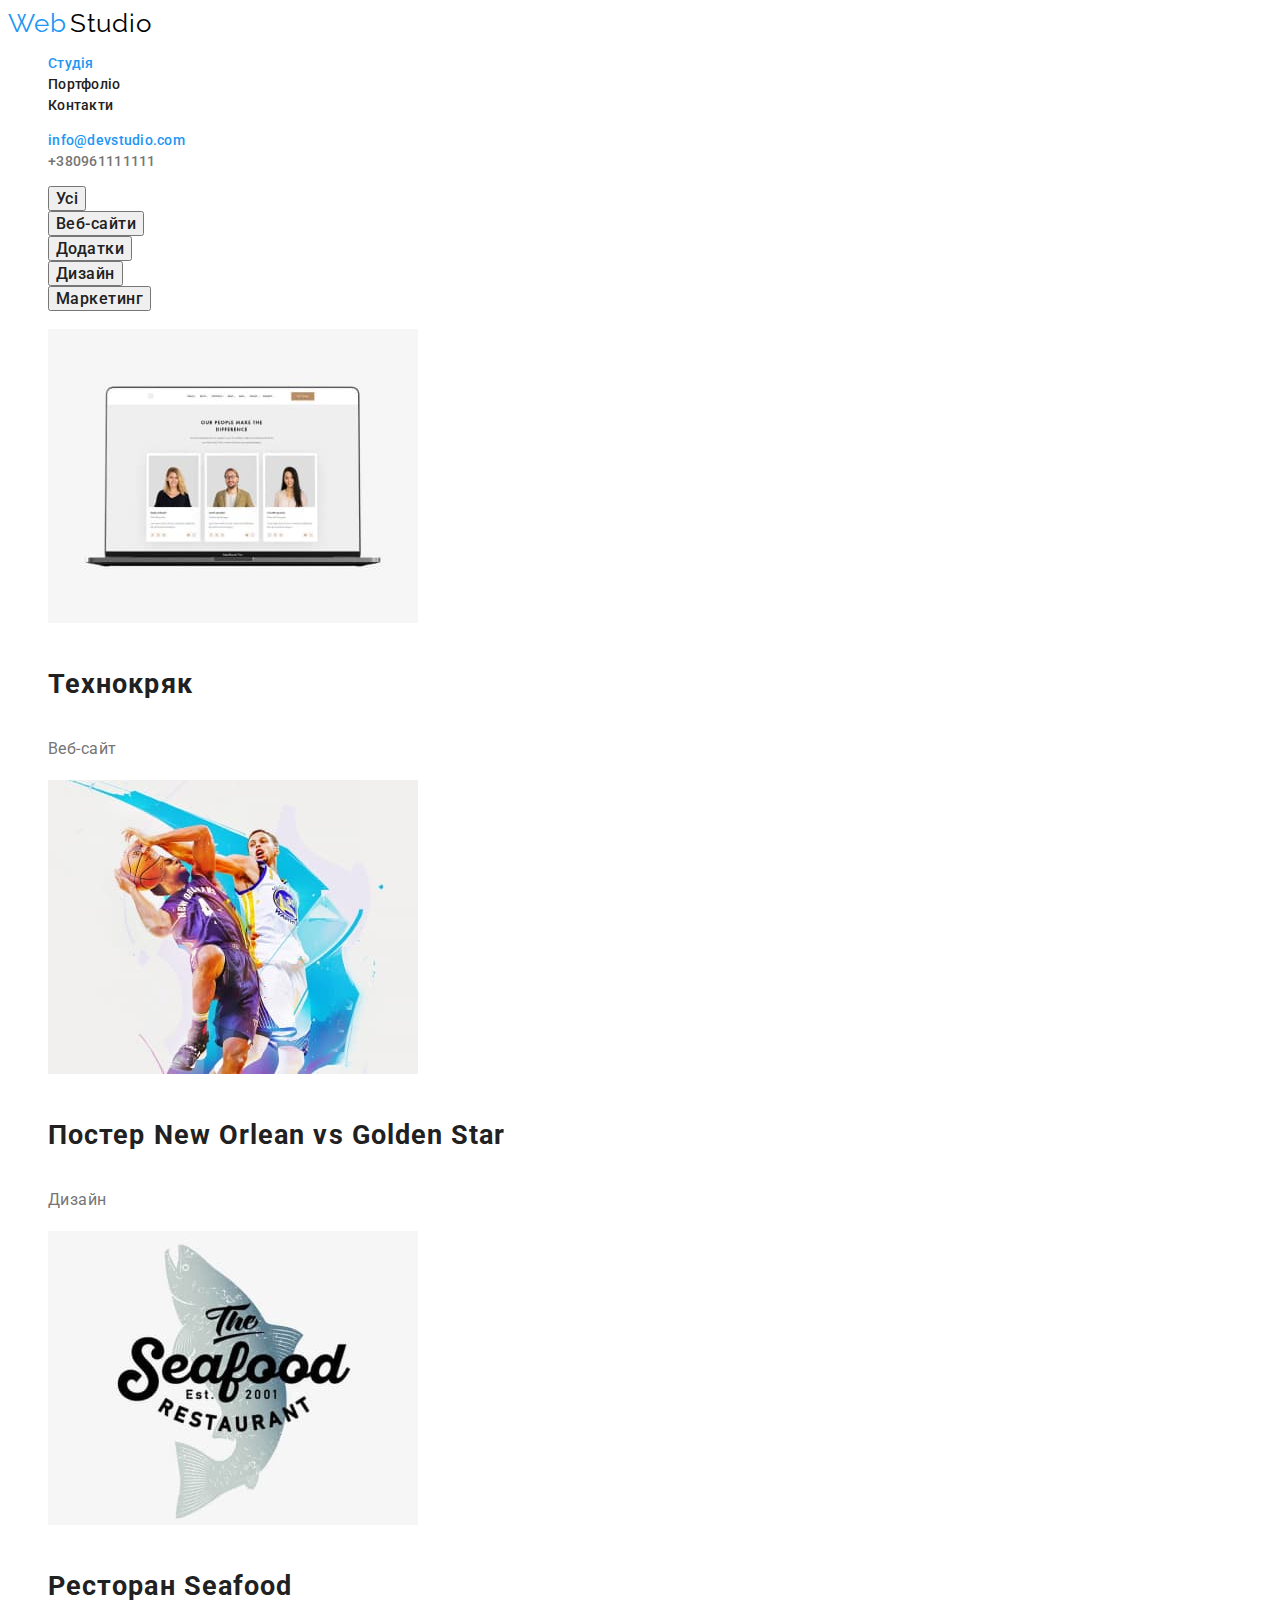
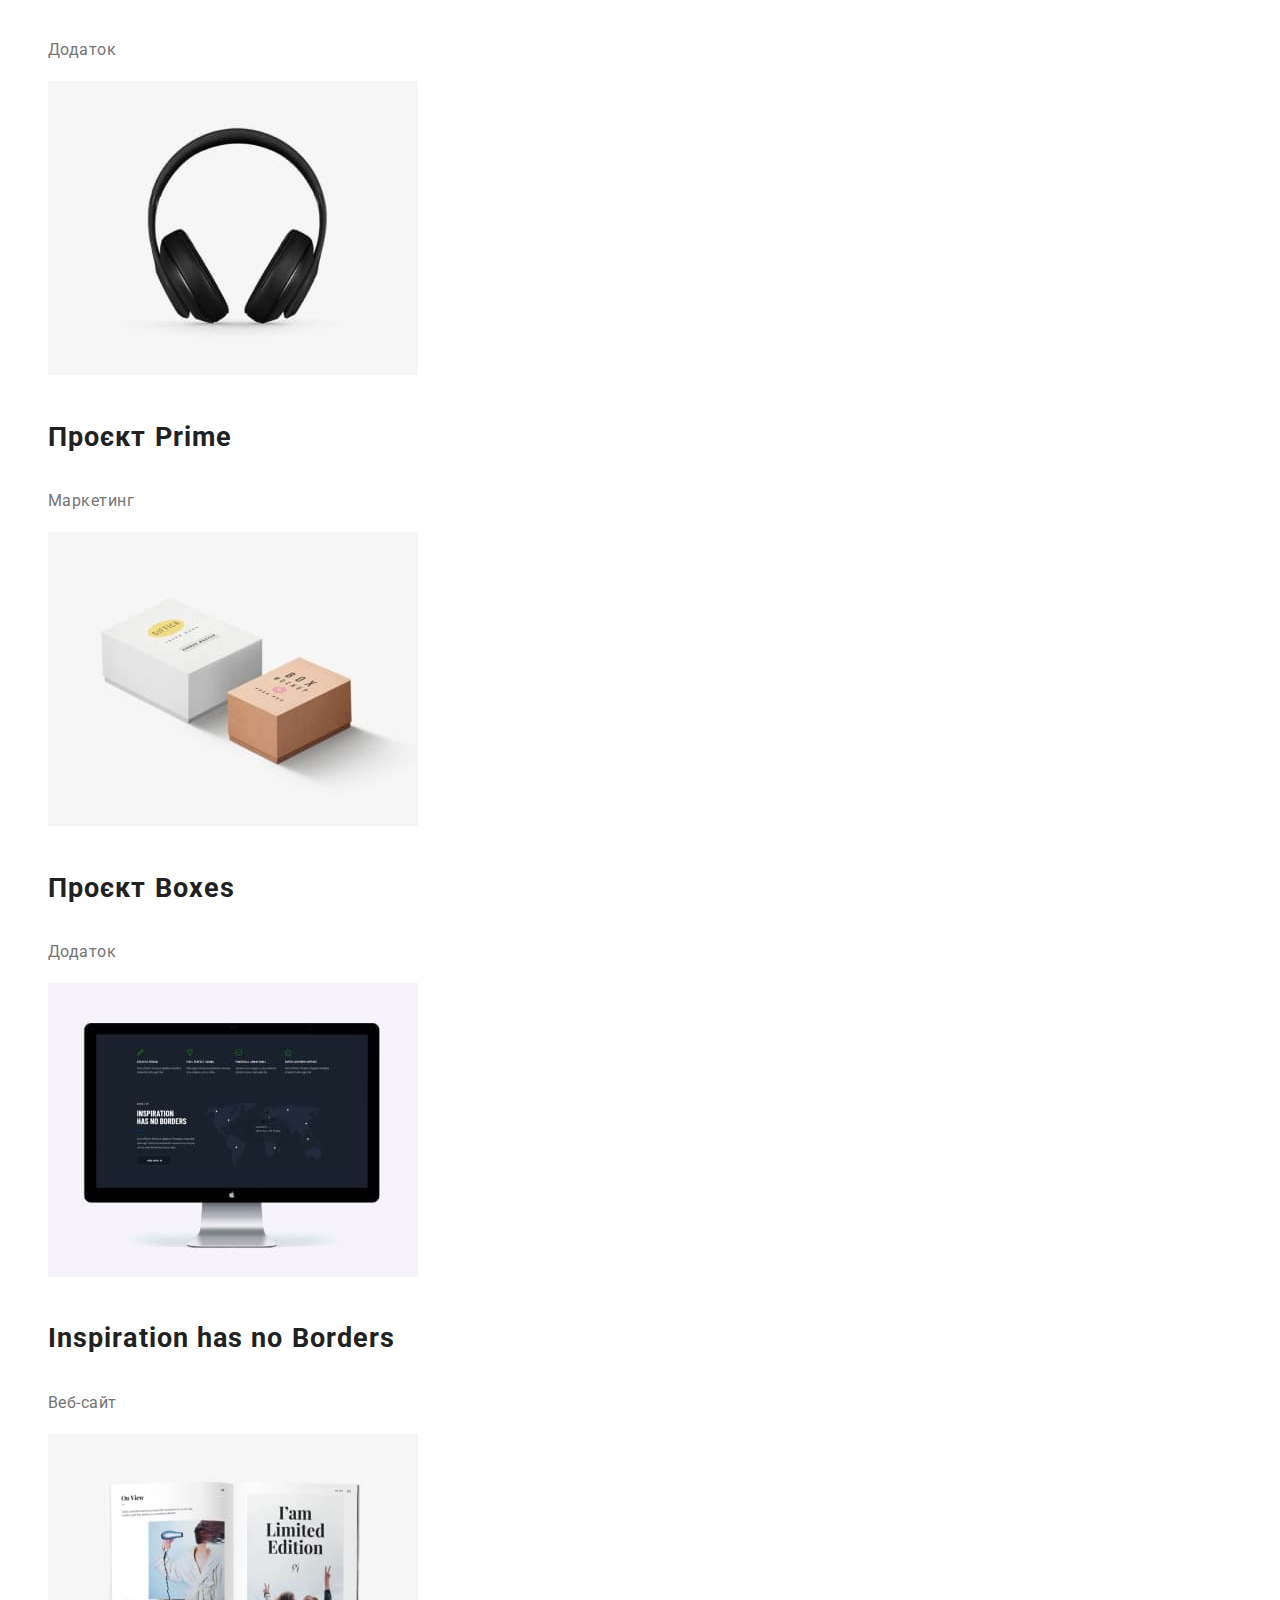
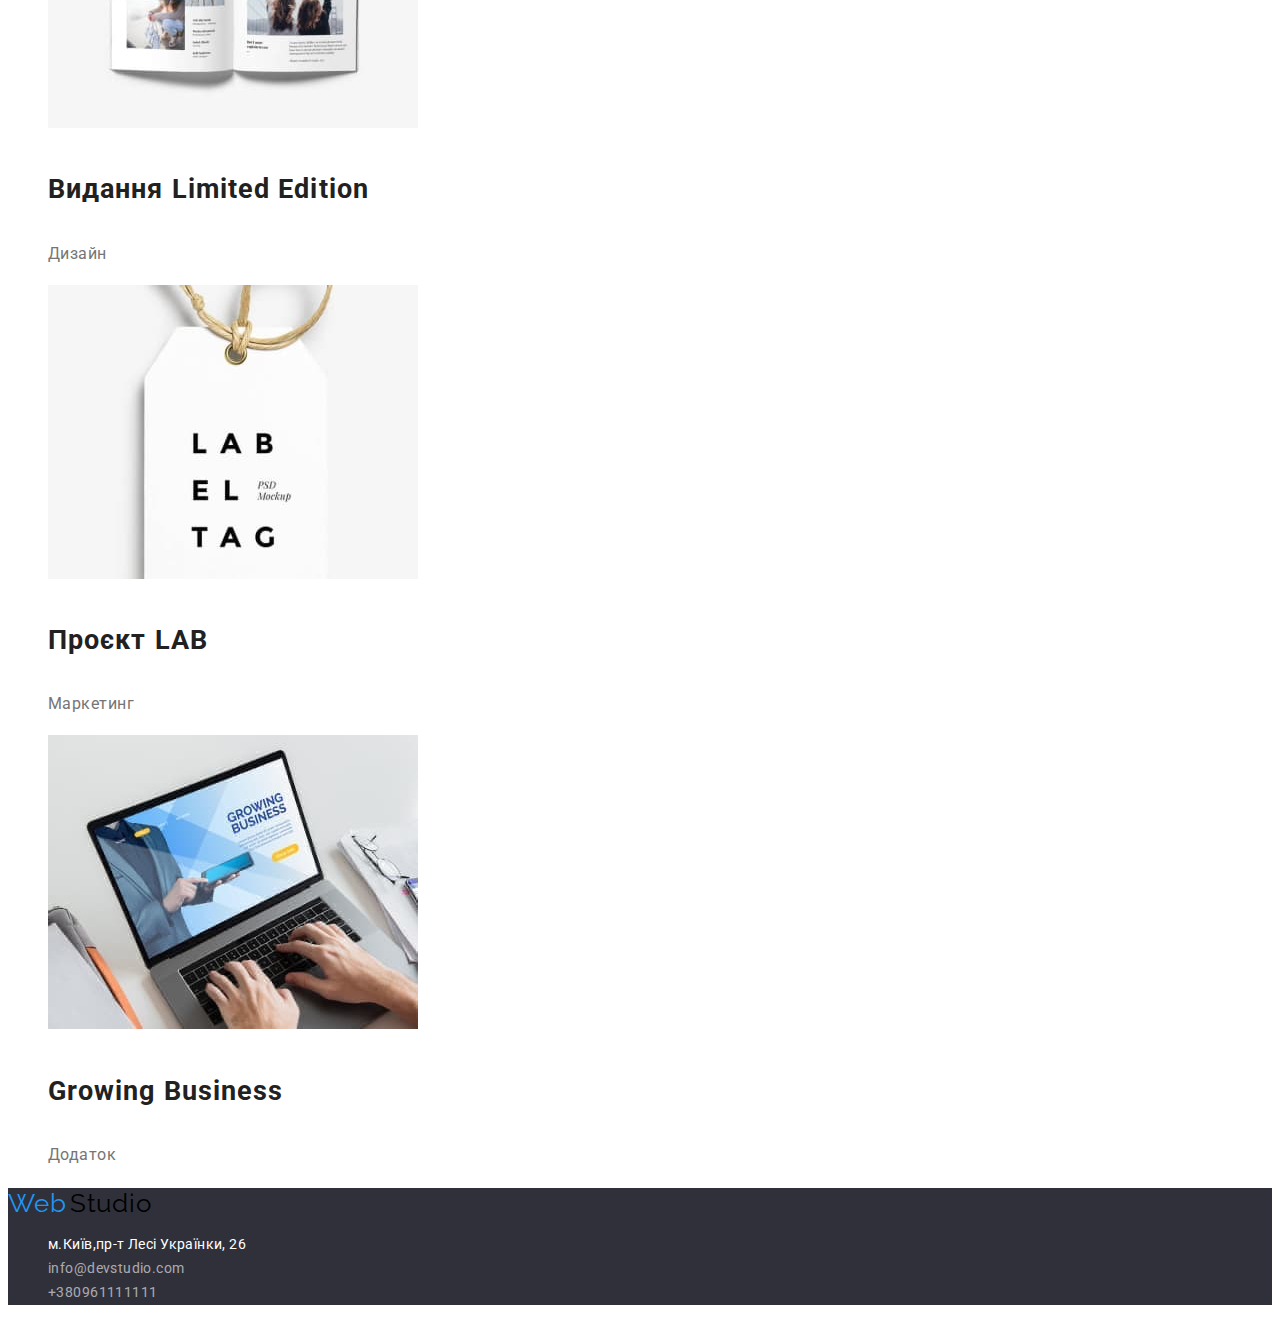
==== portfolio.html @ f3b095e2 "Додаю виконане ДЗ№2" ====
<!DOCTYPE html>
<html lang="uk">
<head>
    <meta charset="UTF-8" />
    <meta http-equiv="X-UA-Compatible" content="IE=edge" />
    <meta name="viewport" content="width=device-width, initial-scale=1.0" />
    <title>WebStudio</title>
    <link rel="preconnect" href="https://fonts.googleapis.com">
    <link rel="preconnect" href="https://fonts.gstatic.com" crossorigin>
    <link
        href="https://fonts.googleapis.com/css2?family=Raleway:wght@700&family=Roboto:wght@400;500;700;900&display=swap"
        rel="stylesheet">
    <link rel="stylesheet" href="./css/styles.css">
</head>
<body>
    <header>
        <nav class="hero-nav">
            <a href="/index.html" class="decoration"> <span class="accent">Web</span> <span
                    class="accent-secondary">Studio</span></a>
            <ul class="list">
                <li><a class="header-link-blue" href="/index.html">Студія</a></li>
                <li><a class="header-link" href="./portfolio.html">Портфоліо</a></li>
                <li><a class="header-link" href="#">Контакти</a></li>
            </ul>
        </nav>
        <ul class="list">
            <li><a class="header-link-blue" href="mailto:info@devstudio.com">info@devstudio.com</a></li>
            <li><a class="header-link-tel" href="tel:+380961111111">+380961111111</a></li>
        </ul>
    </header>
<main>
    <section>
        <ul class="list">
            <li><button type="button" class="button">Усі</button></li>
            <li><button type="button" class="button">Веб-сайти</button></li>
            <li><button type="button" class="button">Додатки</button></li>
            <li><button type="button" class="button">Дизайн</button></li>
            <li><button type="button" class="button">Маркетинг</button></li>
        </ul>
    </section>
    <section class="section-images">
        <ul class="list">
            <li>
                <img src="/images/computer.jpg" alt="комп'ютер" width="370" height="294">
                <h2>Технокряк</h2>
                <p class="section-images-text">Веб-сайт</p>
            </li>
            <li>
                <img src="/images/basketbool.jpg" alt="баскетбол" width="370" height="294">
                <h2>Постер New Orlean vs Golden Star</h2>
                <p class="section-images-text">Дизайн</p>
            </li>
            <li>
                <img src="/images/seafood.jpg" alt="морська їжа" width="370" height="294">
                <h2>Ресторан Seafood</h2>
                <p class="section-images-text">Додаток</p>
            </li>
            <li>
                <img src="/images/headphones.jpg" alt="навушники" width="370" height="294">
                <h2>Проєкт Prime</h2>
                <p class="section-images-text">Маркетинг</p>
            </li>
            <li>
                <img src="/images/boxes.jpg" alt="коробки" width="370" height="294">
                <h2>Проєкт Boxes</h2>
                <p class="section-images-text">Додаток</p>
            </li>
            <li>
                <img src="/images/dcomputer.jpg" alt="комп'ютер" width="370" height="294">
                <h2>Inspiration has no Borders</h2>
                <p class="section-images-text">Веб-сайт</p>
            </li>
            <li>
                <img src="/images/book.jpg" alt="книга" width="370" height="294">
                <h2>Видання Limited Edition</h2>
                <p class="section-images-text">Дизайн</p>
            </li>
            <li>
                <img src="/images/lab.jpg" alt="дизайнерська етикетка" width="370" height="294">
                <h2>Проєкт LAB</h2>
                <p class="section-images-text">Маркетинг</p>
            </li>
            <li>
                <img src="/images/g-business.jpg" alt="бізнес" width="370" height="294">
                <h2>Growing Business</h2>
                <p class="section-images-text">Додаток</p>
            </li>
        </ul>
    </section>
</main>
    <footer class="footer">
        <a href="/index.html" class="decoration"> <span class="accent">Web</span> <span
                class="accent-secondary">Studio</span></a>
        <address>
            <ul class="list">
                <li> <a class="footer-link-address" href="https://goo.gl/maps/9hd1pYUFkqTEmRKk8" target="_blank"
                        rel="noreferrer noopener"> м.Київ,пр-т Лесі Українки, 26 </a></li>
                <li> <a class="footer-link" href="info@devstudio.com">info@devstudio.com</a></li>
                <li><a class="footer-link" href="+380961111111">+380961111111</a></li>
            </ul>
        </address>
    </footer>
</body>
</html>
---- css/styles.css ----
:root {
    --color-primary: #212121;
    --color-secondary: #757575;
    --color-accent: #2196F3;
    --color-accent-secondary: #000000; 
    --color-third: #2196F3;
    --color-button: #2196F3;
    --color-button-text: #fff;
    --color-footer-address: #fff;
    --color-footer-text: #FFFFFF99;
    --color-hero-section: #2F303A;
    --color-hero-nav: #fff;
    --color-footer: #2F303A;
    --color-hero-title: #fff;
}
body {
    color: var(--color-secondary);
    font-family: 'Roboto', 'sans-serif';
    font-style: normal;
    font-weight: 400;
    font-size: 14px;
    line-height: 1.5;
    letter-spacing: 0.03em;
}
.hero-nav {
    background-color: var(--color-hero-nav);
}
.accent {
    color: var(--color-accent);
    font-family: 'Raleway', 'sans-serif';
    font-size: 26px;
    line-height: 1.192;
    letter-spacing: 0.03em;
}
.accent-secondary {
    color: var(--color-accent-secondary);
    font-family: 'Raleway', 'sans-serif';
    font-size: 26px;
    line-height: 1.192;
    letter-spacing: 0.03em;
}
.decoration {
    text-decoration: none;
}
.header-link {
    color: var(--color-primary);
    text-decoration: none;
    font-weight: 500;
    font-size: 14px;
    line-height: 1.142;
    letter-spacing: 0.02em;
}
.header-link-blue {
    color: var(--color-third);
    text-decoration: none;
    font-weight: 500;
    font-size: 14px;
    line-height: 1.142;
    letter-spacing: 0.02em;
}
.header-link-tel {
    color: var(--color-secondary);
    text-decoration: none;
    font-weight: 500;
    font-size: 14px;
    line-height: 1.142;
    letter-spacing: 0.02em;
}

.hero-section {
    background-color: var(--color-hero-section);
}
.hero-title {
    color: var(--color-hero-title);
    text-transform: uppercase;
    font-weight: 900;
    letter-spacing: 0.06em;
    text-align: center;
}
.hero-button {
    background-color: var(--color-button);
    color: var(--color-button-text);
    cursor: pointer;
    font-size: 16px;
    line-height: 1.875;
    border-radius: 4px;
}
.visually-hidden {
    position: absolute;
    white-space: nowrap;
    width: 1px;
    height: 1px;
    overflow: hidden;
    border: 0;
    padding: 0;
    clip: rect(0 0 0 0);
    clip-path: inset(50%);
    margin: -1px;
}
.heading-title {
    color: var(--color-primary);
    font-weight: 700;
    font-size: 14px;
    line-height: 1.142x;
    letter-spacing: 0.03em;
    text-transform: uppercase;
}
.text {
    color: var(--color-secondary);
    font-family: 'Roboto';
    font-style: normal;
    font-weight: 400;
    font-size: 14px;
    line-height: 1.714;
    letter-spacing: 0.03em;
}

.section-title-igor {
    color: var(--color-primary);
    font-family: 'Roboto','sans-serif';
    font-style: normal;
    font-weight: 500;
    font-size: 16px;
    line-height: 1.187;
    text-align: center;
    letter-spacing: 0.03em;
}
.section-text-pd {
    font-family: 'Roboto','sans-serif';
    font-style: normal;
    font-weight: 400;
    font-size: 16px;
    line-height: 1.187;
    text-align: center;
    letter-spacing: 0.03em;
}
.section-title-olga {
    color: var(--color-primary);
    font-family: 'Roboto','sans-serif';
    font-style: normal;
    font-weight: 500;
    font-size: 16px;
    line-height: 1.187;
    text-align: center;
    letter-spacing: 0.03em;
}
.section-text-fd {
    font-family: 'Roboto','sans-serif';
    font-style: normal;
    font-weight: 400;
    font-size: 16px;
    line-height: 1.187;
    text-align: center;
    letter-spacing: 0.03em;
}
.section-title-nicholas {
    color: var(--color-primary);
    font-family: 'Roboto', 'sans-serif';
    font-style: normal;
    font-weight: 500;
    font-size: 16px;
    line-height: 1.187;
    text-align: center;
    letter-spacing: 0.03em;
}
.section-text-m {
    font-family: 'Roboto', 'sans-serif';
    font-style: normal;
    font-weight: 400;
    font-size: 16px;
    line-height: 1.187;
    text-align: center;
    letter-spacing: 0.03em;
}
.section-title-mykhailo {
    color: var(--color-primary);
    font-family: 'Roboto', 'sans-serif';
    font-style: normal;
    font-weight: 500;
    font-size: 16px;
    line-height: 1.187;
    text-align: center;
    letter-spacing: 0.03em;
}
.section-text-d {
    font-family: 'Roboto','sans-serif';
    font-style: normal;
    font-weight: 400;
    font-size: 16px;
    line-height: 1.187;
    text-align: center;
    letter-spacing: 0.03em;
}

.footer {
    background-color: var(--color-footer)
}
.footer-link-address {
    color: var(--color-footer-address);
    font-family: 'Roboto','sans-serif';
    font-style: normal;
    font-weight: 400;
    font-size: 14px;
    line-height: 1.714;
    letter-spacing: 0.03em;
    text-decoration: none;
}
.footer-link {
    color: var(--color-footer-text);
    font-family: 'Roboto','sans-serif';
    font-style: normal;
    font-weight: 400;
    font-size: 14px;
    line-height: 1.714;
    letter-spacing: 0.03em;
    text-decoration: none;
}
.list {
    list-style: none;
}

.button {
    color: var(--color-primary);
    font-family: 'Roboto','sans-serif';
    cursor: pointer;
    font-style: normal;
    font-weight: 500;
    font-size: 16px;
    line-height: 1.625x;
    letter-spacing: 0.03em;
}
.button:hover {
    background: var(--color-button);
    color: var(--color-button-text);
}
.button:focus {
    outline-color: transparent;
    outline-style: solid;
    box-shadow: 4px;
}
.section-images {
    color: var(--color-primary);
    font-family: 'Roboto', 'sans-serif';
    font-style: normal;
    font-weight: 700;
    font-size: 18px;
    line-height: 2;
    letter-spacing: 0.06em;
}
.section-images-text {
    color: var(--color-secondary);
    font-family: 'Roboto', 'sans-serif';
    font-style: normal;
    font-weight: 400;
    font-size: 16px;
    line-height: 1.875;
    letter-spacing: 0.03em;
}
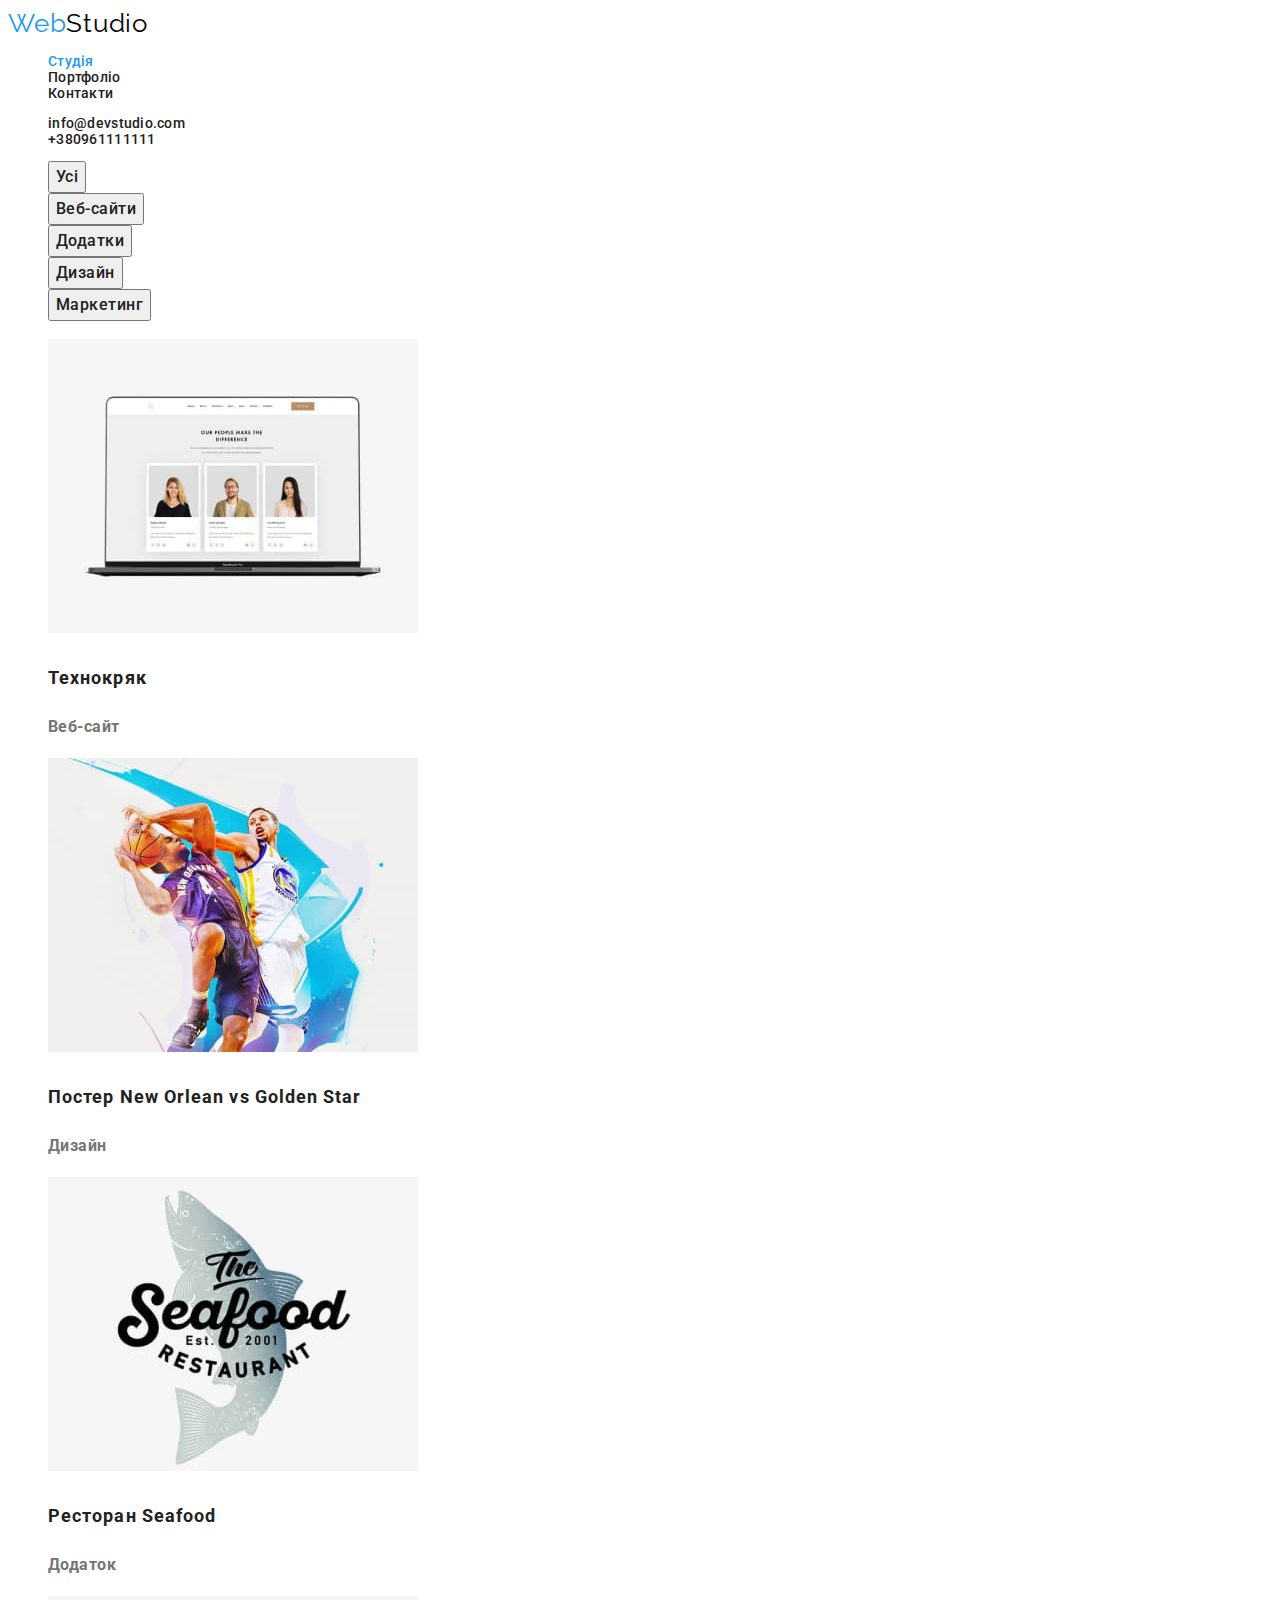
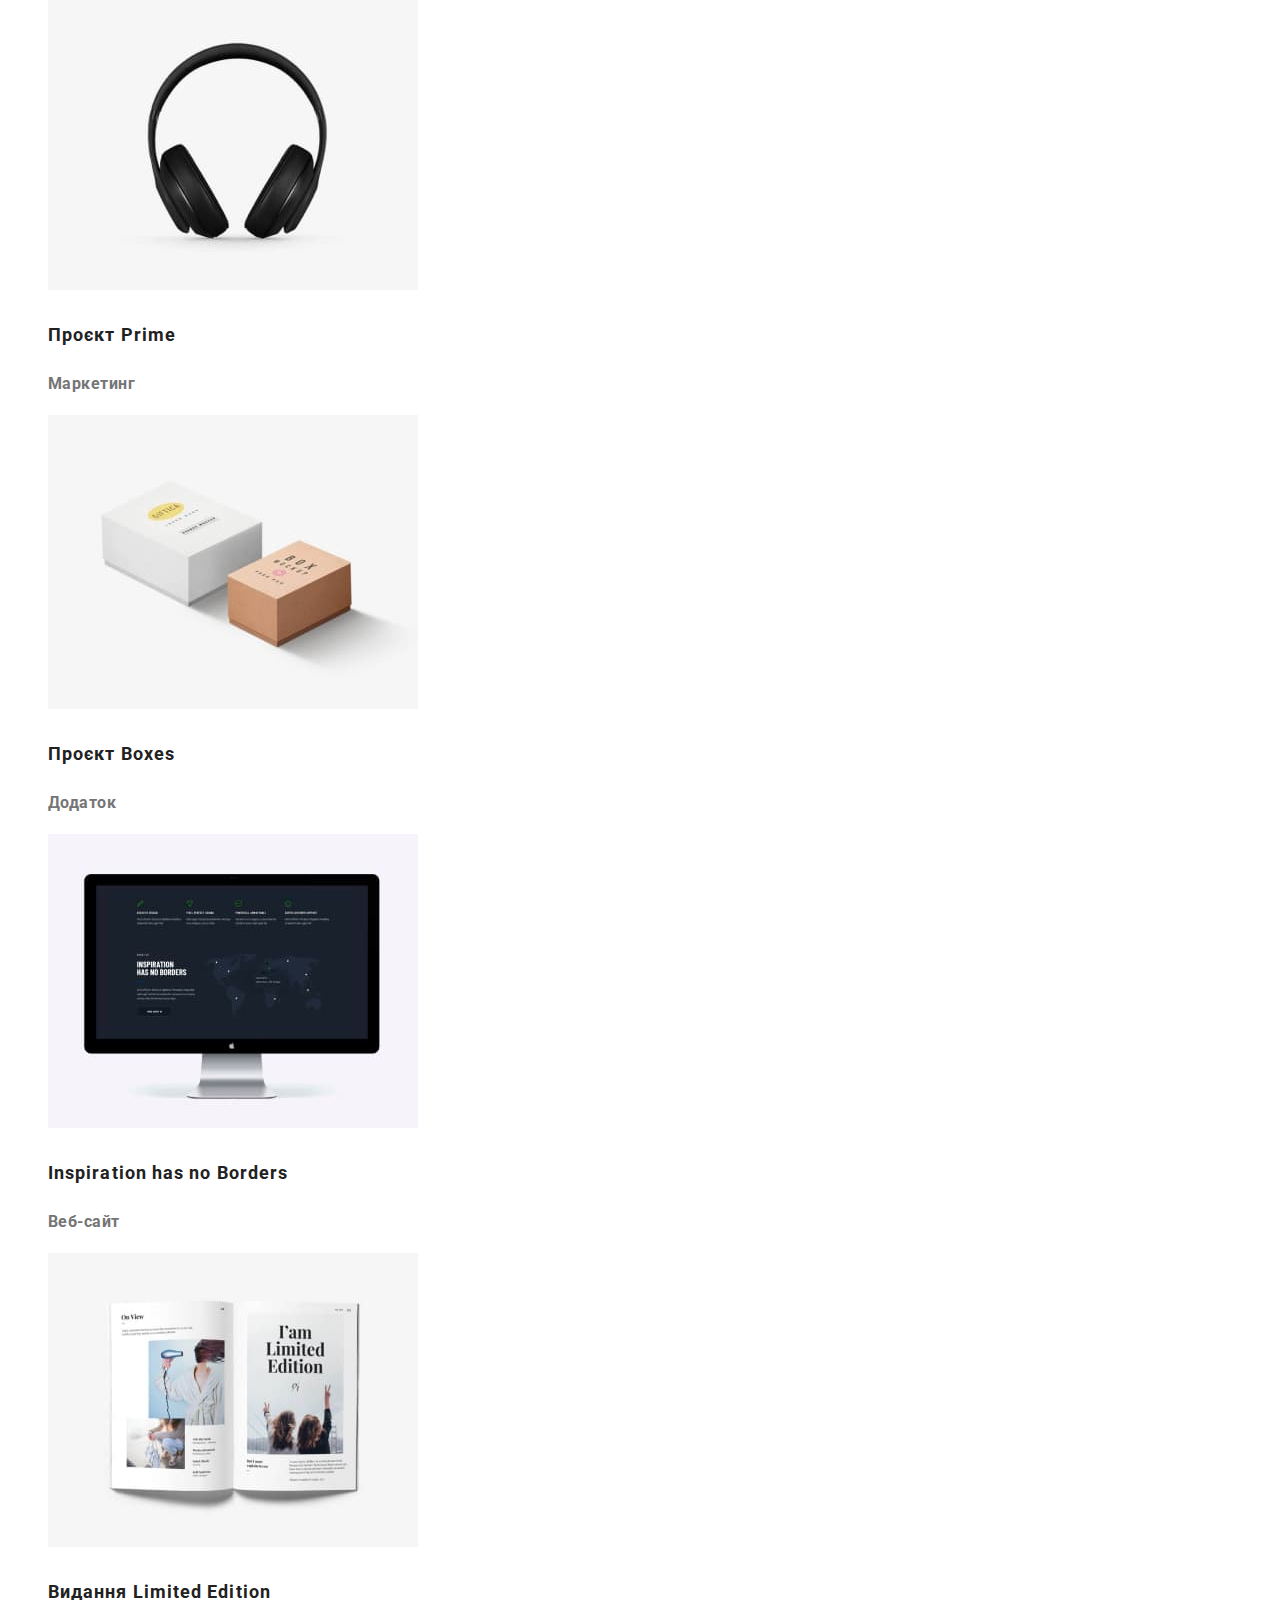
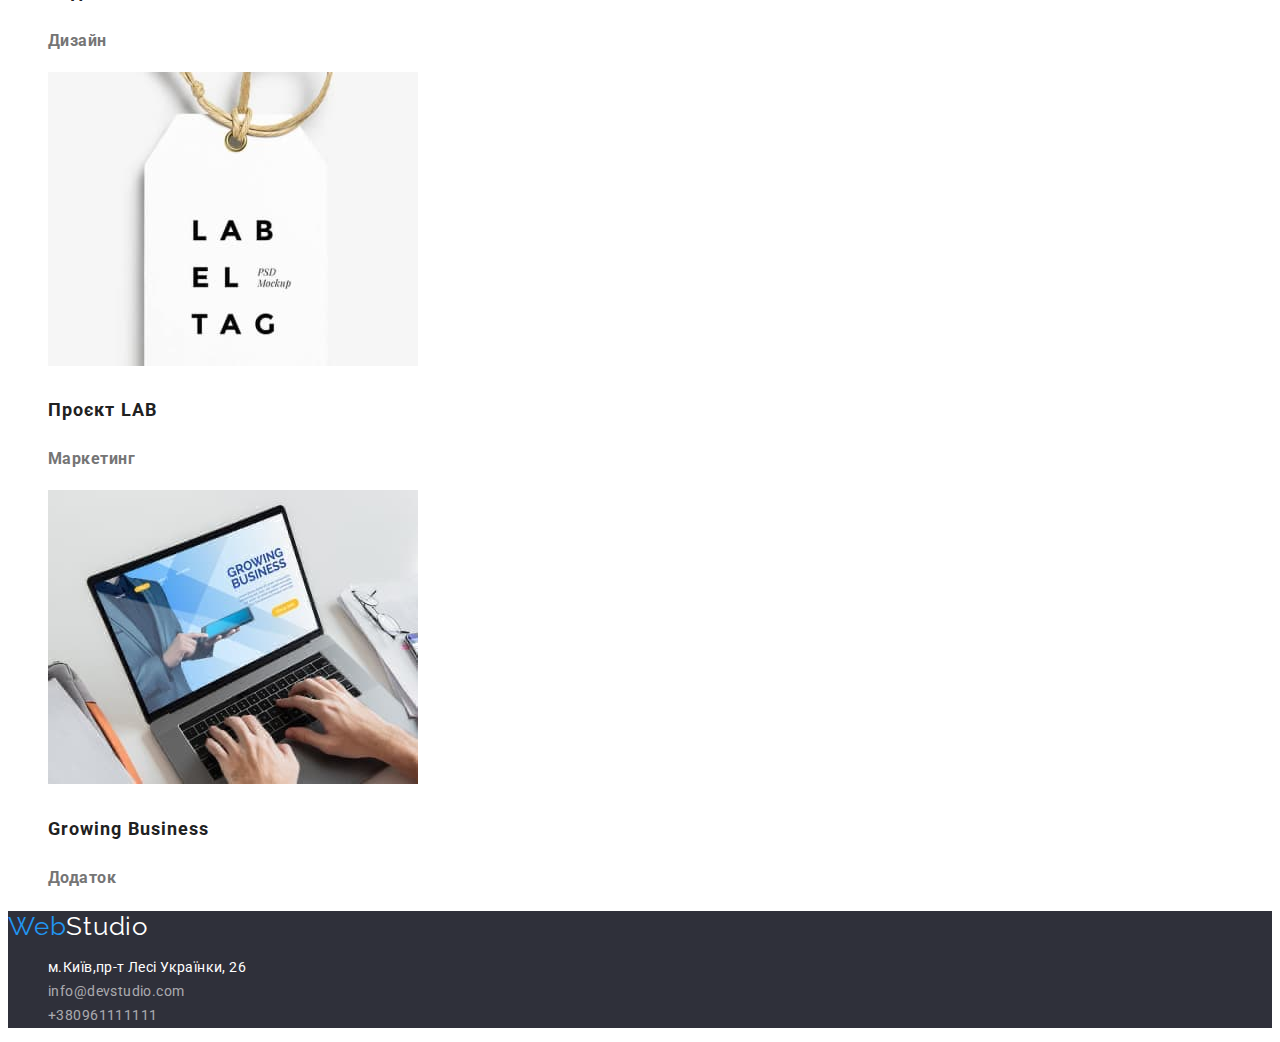
==== commit 7c7ad863: "Виправлення ДЗ№2" ====
--- a/portfolio.html
+++ b/portfolio.html
@@ -15,17 +15,16 @@
 <body>
     <header>
         <nav class="hero-nav">
-            <a href="/index.html" class="decoration"> <span class="accent">Web</span> <span
-                    class="accent-secondary">Studio</span></a>
+            <a class="header-logo-link" href="/index.html">Web<span class="header-logo">Studio</span></a>
             <ul class="list">
-                <li><a class="header-link-blue" href="/index.html">Студія</a></li>
+                <li><a class="header-link-blue" href="./index.html">Студія</a></li>
                 <li><a class="header-link" href="./portfolio.html">Портфоліо</a></li>
                 <li><a class="header-link" href="#">Контакти</a></li>
             </ul>
         </nav>
         <ul class="list">
-            <li><a class="header-link-blue" href="mailto:info@devstudio.com">info@devstudio.com</a></li>
-            <li><a class="header-link-tel" href="tel:+380961111111">+380961111111</a></li>
+            <li><a class="header-link" href="mailto:info@devstudio.com">info@devstudio.com</a></li>
+            <li><a class="header-link" href="tel:+380961111111">+380961111111</a></li>
         </ul>
     </header>
 <main>
@@ -41,56 +40,55 @@
     <section class="section-images">
         <ul class="list">
             <li>
-                <img src="/images/computer.jpg" alt="комп'ютер" width="370" height="294">
-                <h2>Технокряк</h2>
+                <img src="./images/computer.jpg" alt="комп'ютер" width="370" height="294">
+                <h2 class="section-title">Технокряк</h2>
                 <p class="section-images-text">Веб-сайт</p>
             </li>
             <li>
-                <img src="/images/basketbool.jpg" alt="баскетбол" width="370" height="294">
-                <h2>Постер New Orlean vs Golden Star</h2>
+                <img src="./images/basketbool.jpg" alt="баскетбол" width="370" height="294">
+                <h2 class="section-title">Постер New Orlean vs Golden Star</h2>
                 <p class="section-images-text">Дизайн</p>
             </li>
             <li>
-                <img src="/images/seafood.jpg" alt="морська їжа" width="370" height="294">
-                <h2>Ресторан Seafood</h2>
+                <img src="./images/seafood.jpg" alt="морська їжа" width="370" height="294">
+                <h2 class="section-title">Ресторан Seafood</h2>
                 <p class="section-images-text">Додаток</p>
             </li>
             <li>
-                <img src="/images/headphones.jpg" alt="навушники" width="370" height="294">
-                <h2>Проєкт Prime</h2>
+                <img src="./images/headphones.jpg" alt="навушники" width="370" height="294">
+                <h2 class="section-title">Проєкт Prime</h2>
                 <p class="section-images-text">Маркетинг</p>
             </li>
             <li>
-                <img src="/images/boxes.jpg" alt="коробки" width="370" height="294">
-                <h2>Проєкт Boxes</h2>
+                <img src="./images/boxes.jpg" alt="коробки" width="370" height="294">
+                <h2 class="section-title">Проєкт Boxes</h2>
                 <p class="section-images-text">Додаток</p>
             </li>
             <li>
-                <img src="/images/dcomputer.jpg" alt="комп'ютер" width="370" height="294">
-                <h2>Inspiration has no Borders</h2>
+                <img src="./images/dcomputer.jpg" alt="комп'ютер" width="370" height="294">
+                <h2 class="section-title">Inspiration has no Borders</h2>
                 <p class="section-images-text">Веб-сайт</p>
             </li>
             <li>
-                <img src="/images/book.jpg" alt="книга" width="370" height="294">
-                <h2>Видання Limited Edition</h2>
+                <img src="./images/book.jpg" alt="книга" width="370" height="294">
+                <h2 class="section-title">Видання Limited Edition</h2>
                 <p class="section-images-text">Дизайн</p>
             </li>
             <li>
-                <img src="/images/lab.jpg" alt="дизайнерська етикетка" width="370" height="294">
-                <h2>Проєкт LAB</h2>
+                <img src="./images/lab.jpg" alt="дизайнерська етикетка" width="370" height="294">
+                <h2 class="section-title">Проєкт LAB</h2>
                 <p class="section-images-text">Маркетинг</p>
             </li>
             <li>
-                <img src="/images/g-business.jpg" alt="бізнес" width="370" height="294">
-                <h2>Growing Business</h2>
+                <img src="./images/g-business.jpg" alt="бізнес" width="370" height="294">
+                <h2 class="section-title">Growing Business</h2>
                 <p class="section-images-text">Додаток</p>
             </li>
         </ul>
     </section>
 </main>
     <footer class="footer">
-        <a href="/index.html" class="decoration"> <span class="accent">Web</span> <span
-                class="accent-secondary">Studio</span></a>
+        <a class="header-logo-link" href="/index.html">Web<span class="footer-logo">Studio</span></a>
         <address>
             <ul class="list">
                 <li> <a class="footer-link-address" href="https://goo.gl/maps/9hd1pYUFkqTEmRKk8" target="_blank"
--- a/css/styles.css
+++ b/css/styles.css
@@ -1,43 +1,39 @@
 :root {
     --color-primary: #212121;
     --color-secondary: #757575;
-    --color-accent: #2196F3;
-    --color-accent-secondary: #000000; 
+    --color-header-logo-link: #2196F3;
+    --color-logo: #000000; 
     --color-third: #2196F3;
     --color-button: #2196F3;
-    --color-button-text: #fff;
+    --color-primary-white: #fff;
     --color-footer-address: #fff;
     --color-footer-text: #FFFFFF99;
     --color-hero-section: #2F303A;
     --color-hero-nav: #fff;
     --color-footer: #2F303A;
     --color-hero-title: #fff;
+    --color-section: #F5F5F5;
+    --color-bg: #F5F4FA;
 }
 body {
     color: var(--color-secondary);
     font-family: 'Roboto', 'sans-serif';
-    font-style: normal;
-    font-weight: 400;
-    font-size: 14px;
-    line-height: 1.5;
+    font-size: 14px;
     letter-spacing: 0.03em;
 }
 .hero-nav {
     background-color: var(--color-hero-nav);
 }
-.accent {
-    color: var(--color-accent);
+.header-logo-link {
+    color: var(--color-header-logo-link);
     font-family: 'Raleway', 'sans-serif';
     font-size: 26px;
     line-height: 1.192;
     letter-spacing: 0.03em;
-}
-.accent-secondary {
-    color: var(--color-accent-secondary);
-    font-family: 'Raleway', 'sans-serif';
-    font-size: 26px;
-    line-height: 1.192;
-    letter-spacing: 0.03em;
+    text-decoration: none;
+}
+.header-logo {
+    color: var(--color-logo);
 }
 .decoration {
     text-decoration: none;
@@ -58,13 +54,8 @@
     line-height: 1.142;
     letter-spacing: 0.02em;
 }
-.header-link-tel {
-    color: var(--color-secondary);
-    text-decoration: none;
-    font-weight: 500;
-    font-size: 14px;
-    line-height: 1.142;
-    letter-spacing: 0.02em;
+.header-link:hover {
+    color: var(--color-third);
 }
 
 .hero-section {
@@ -72,18 +63,29 @@
 }
 .hero-title {
     color: var(--color-hero-title);
+    font-weight: 900;
+    font-size: 44px;
+    line-height: 1.363;
+    text-align: center;
+    letter-spacing: 0.06em;
     text-transform: uppercase;
-    font-weight: 900;
-    letter-spacing: 0.06em;
-    text-align: center;
+    left: 452px;
+    top: 280px;
 }
 .hero-button {
+    font-family: 'Roboto','sans-serif';
+    font-style: normal;
     background-color: var(--color-button);
-    color: var(--color-button-text);
+    color: var(--color-primary-white);
     cursor: pointer;
     font-size: 16px;
     line-height: 1.875;
     border-radius: 4px;
+
+    display: flex;
+    align-items: center;
+    text-align: center;
+    letter-spacing: 0.06em;
 }
 .visually-hidden {
     position: absolute;
@@ -101,17 +103,34 @@
     color: var(--color-primary);
     font-weight: 700;
     font-size: 14px;
-    line-height: 1.142x;
+    line-height: 1.142;
     letter-spacing: 0.03em;
     text-transform: uppercase;
 }
+
+.section-color {
+    background-color: var(--color-section);
+}
 .text {
     color: var(--color-secondary);
+    font-size: 14px;
+    line-height: 1.714;
+    letter-spacing: 0.03em;
+}
+
+.section-team-color {
+    background-color: var(--color-bg);
+}
+.team-c {
+    background-color: var(--color-primary-white);
+}
+.section-title {
+    color: var(--color-primary);
     font-family: 'Roboto';
     font-style: normal;
-    font-weight: 400;
-    font-size: 14px;
-    line-height: 1.714;
+    font-weight: 700;
+    font-size: 36px;
+    line-height: 1.166;
     letter-spacing: 0.03em;
 }
 
@@ -127,6 +146,7 @@
 }
 .section-text-pd {
     font-family: 'Roboto','sans-serif';
+    color: var(--color-secondary);
     font-style: normal;
     font-weight: 400;
     font-size: 16px;
@@ -145,6 +165,7 @@
     letter-spacing: 0.03em;
 }
 .section-text-fd {
+    color: var(--color-secondary);
     font-family: 'Roboto','sans-serif';
     font-style: normal;
     font-weight: 400;
@@ -164,6 +185,7 @@
     letter-spacing: 0.03em;
 }
 .section-text-m {
+    color: var(--color-secondary);
     font-family: 'Roboto', 'sans-serif';
     font-style: normal;
     font-weight: 400;
@@ -183,6 +205,7 @@
     letter-spacing: 0.03em;
 }
 .section-text-d {
+    color: var(--color-secondary);
     font-family: 'Roboto','sans-serif';
     font-style: normal;
     font-weight: 400;
@@ -195,6 +218,9 @@
 .footer {
     background-color: var(--color-footer)
 }
+.footer-logo {
+    color: var(--color-primary-white);
+}
 .footer-link-address {
     color: var(--color-footer-address);
     font-family: 'Roboto','sans-serif';
@@ -215,6 +241,13 @@
     letter-spacing: 0.03em;
     text-decoration: none;
 }
+
+.footer-link:hover {
+    color: var(--color-header-logo-link);
+}
+.footer-link-address:hover {
+    color: var(--color-header-logo-link);
+}
 .list {
     list-style: none;
 }
@@ -226,7 +259,7 @@
     font-style: normal;
     font-weight: 500;
     font-size: 16px;
-    line-height: 1.625x;
+    line-height: 1.625;
     letter-spacing: 0.03em;
 }
 .button:hover {
@@ -238,20 +271,23 @@
     outline-style: solid;
     box-shadow: 4px;
 }
-.section-images {
-    color: var(--color-primary);
-    font-family: 'Roboto', 'sans-serif';
-    font-style: normal;
+.section-title {
     font-weight: 700;
     font-size: 18px;
     line-height: 2;
     letter-spacing: 0.06em;
 }
+.section-images {
+    color: var(--color-primary);
+    font-family: 'Roboto', 'sans-serif';
+    font-style: normal;
+    font-weight: 700;
+    font-size: 18px;
+    line-height: 2;
+    letter-spacing: 0.06em;
+}
 .section-images-text {
     color: var(--color-secondary);
-    font-family: 'Roboto', 'sans-serif';
-    font-style: normal;
-    font-weight: 400;
     font-size: 16px;
     line-height: 1.875;
     letter-spacing: 0.03em;
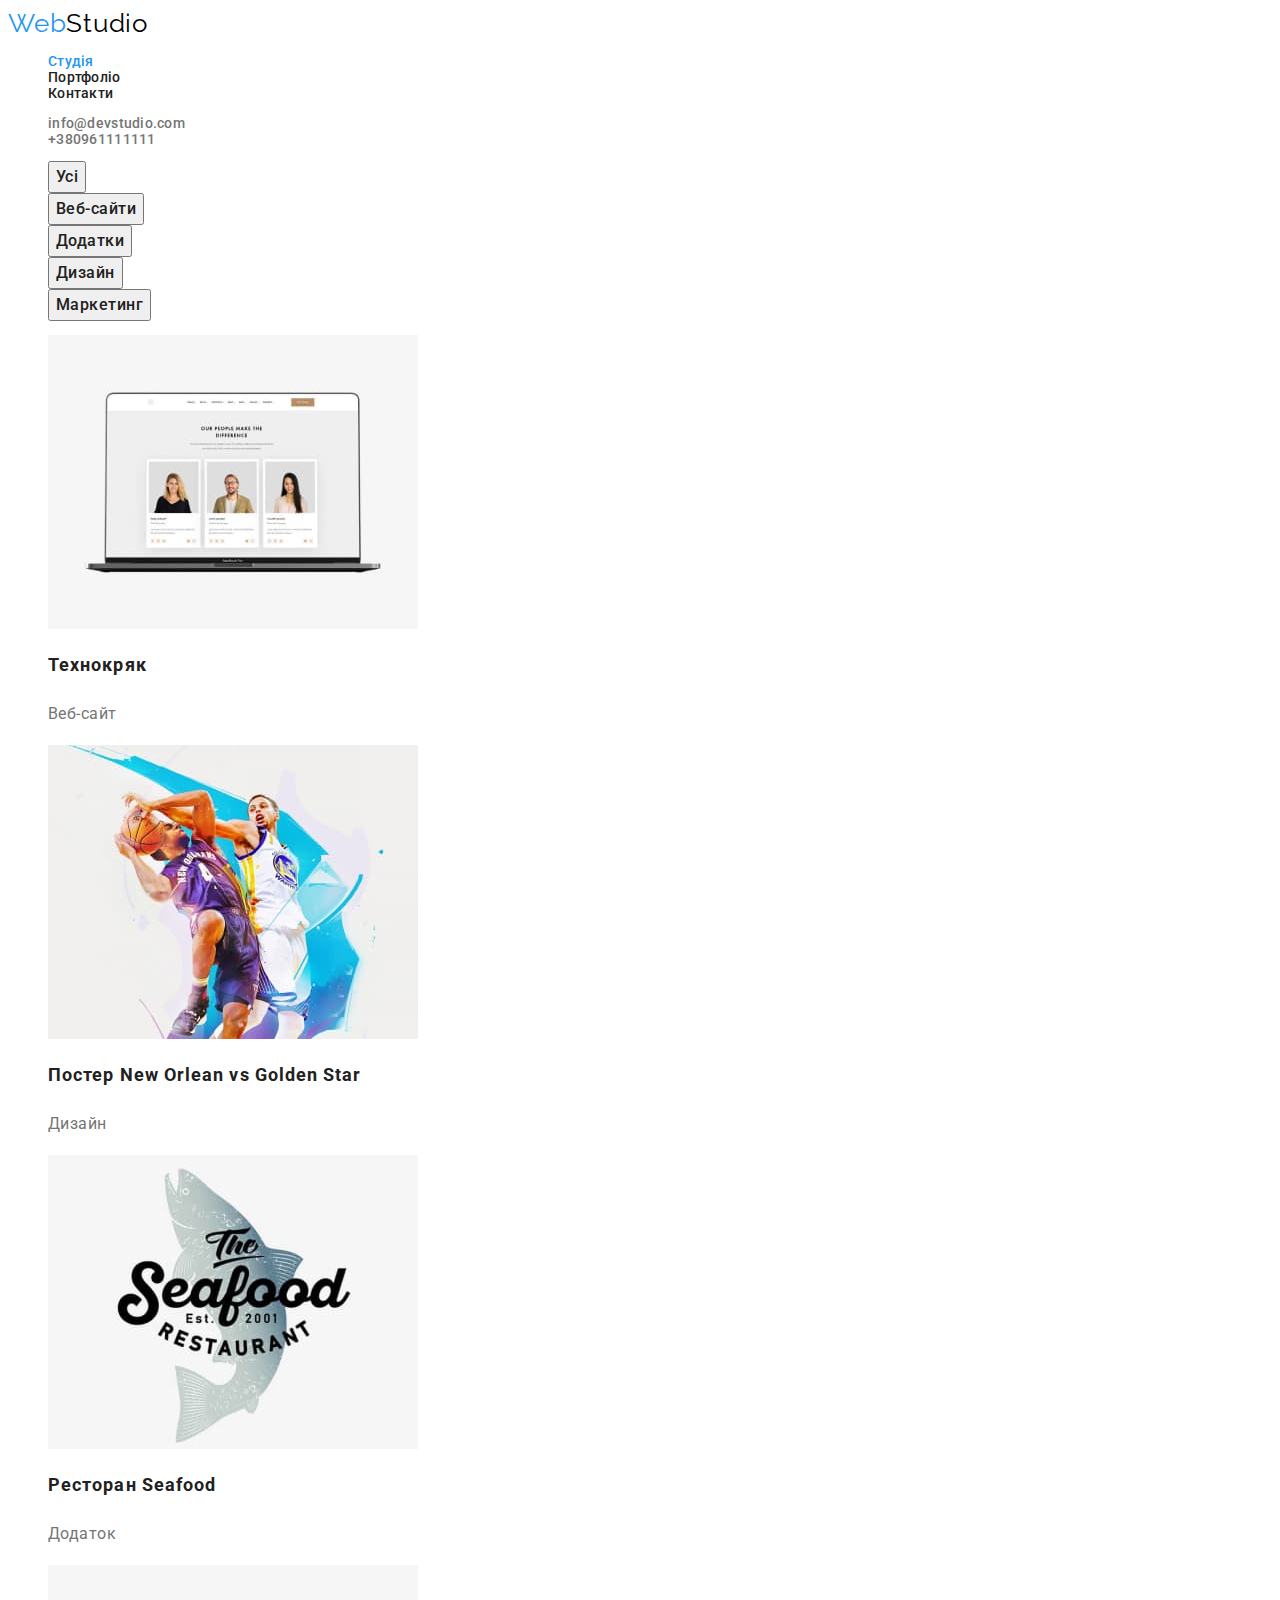
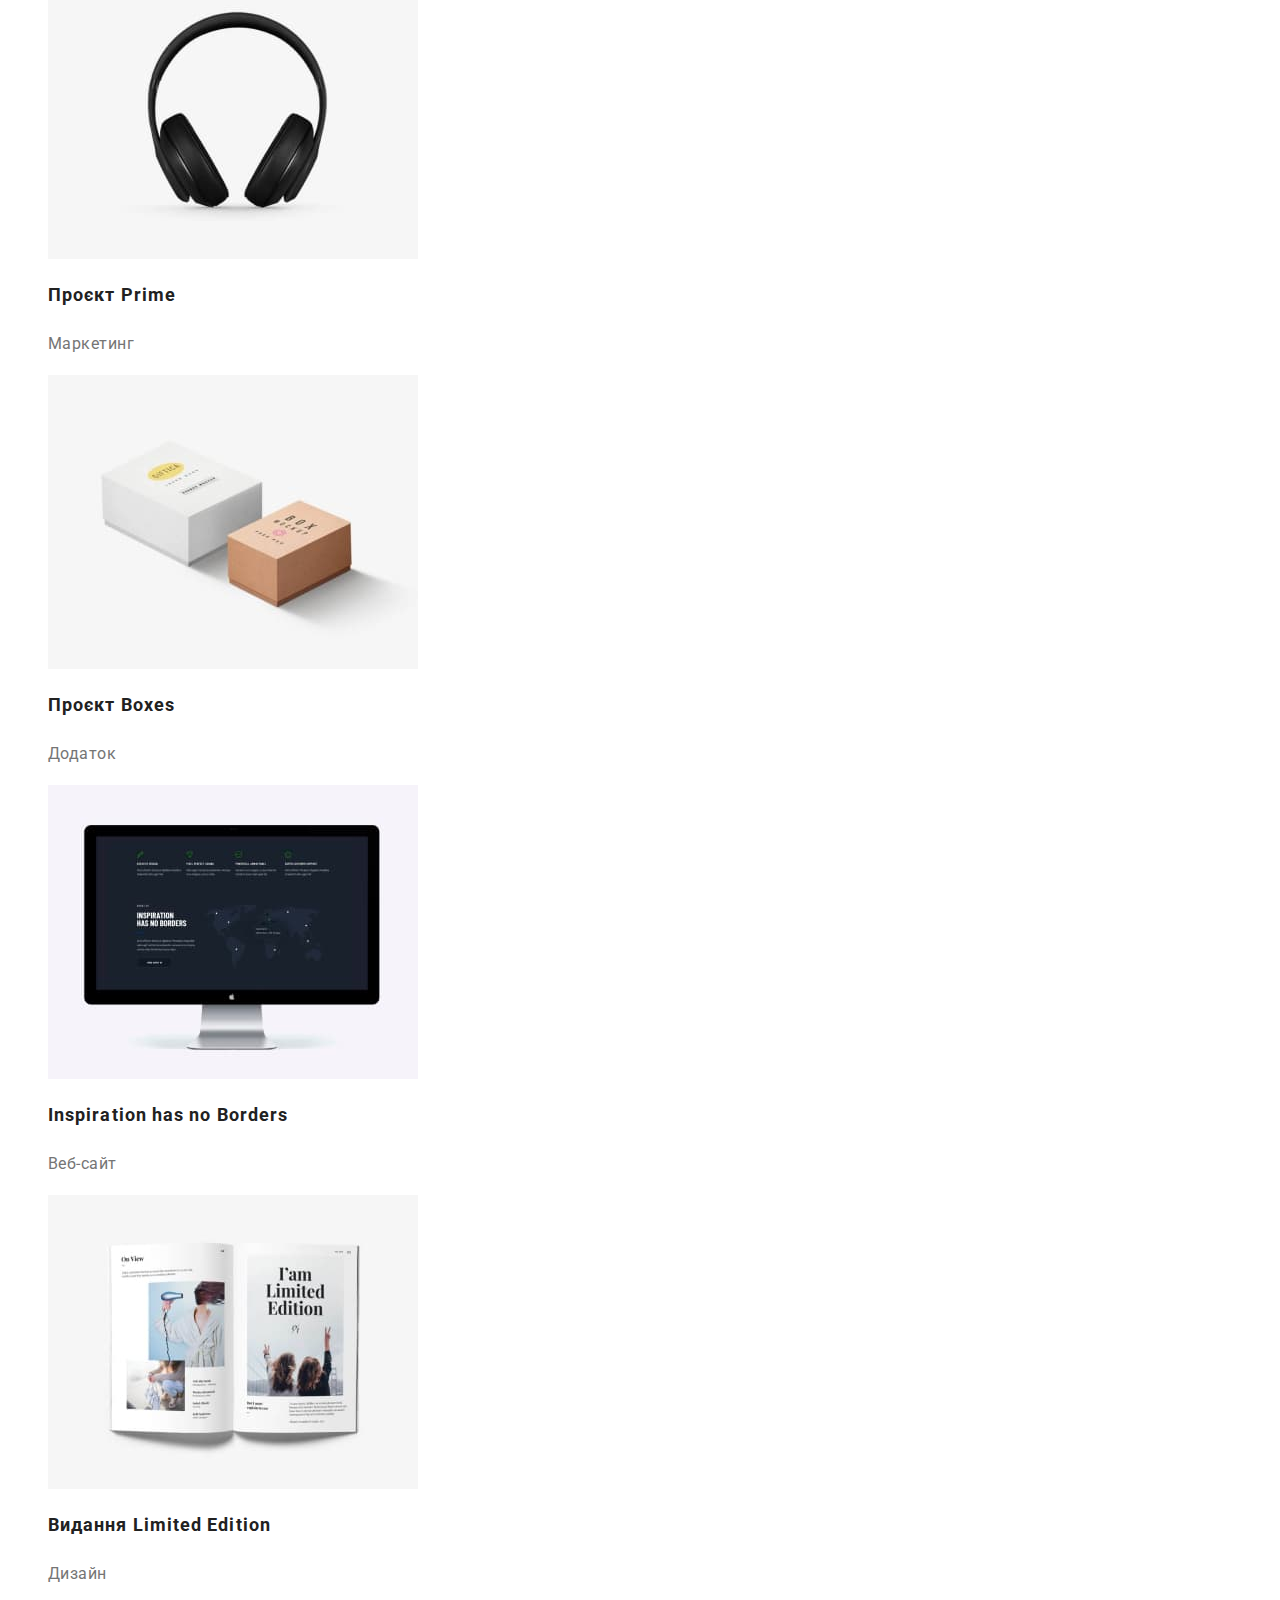
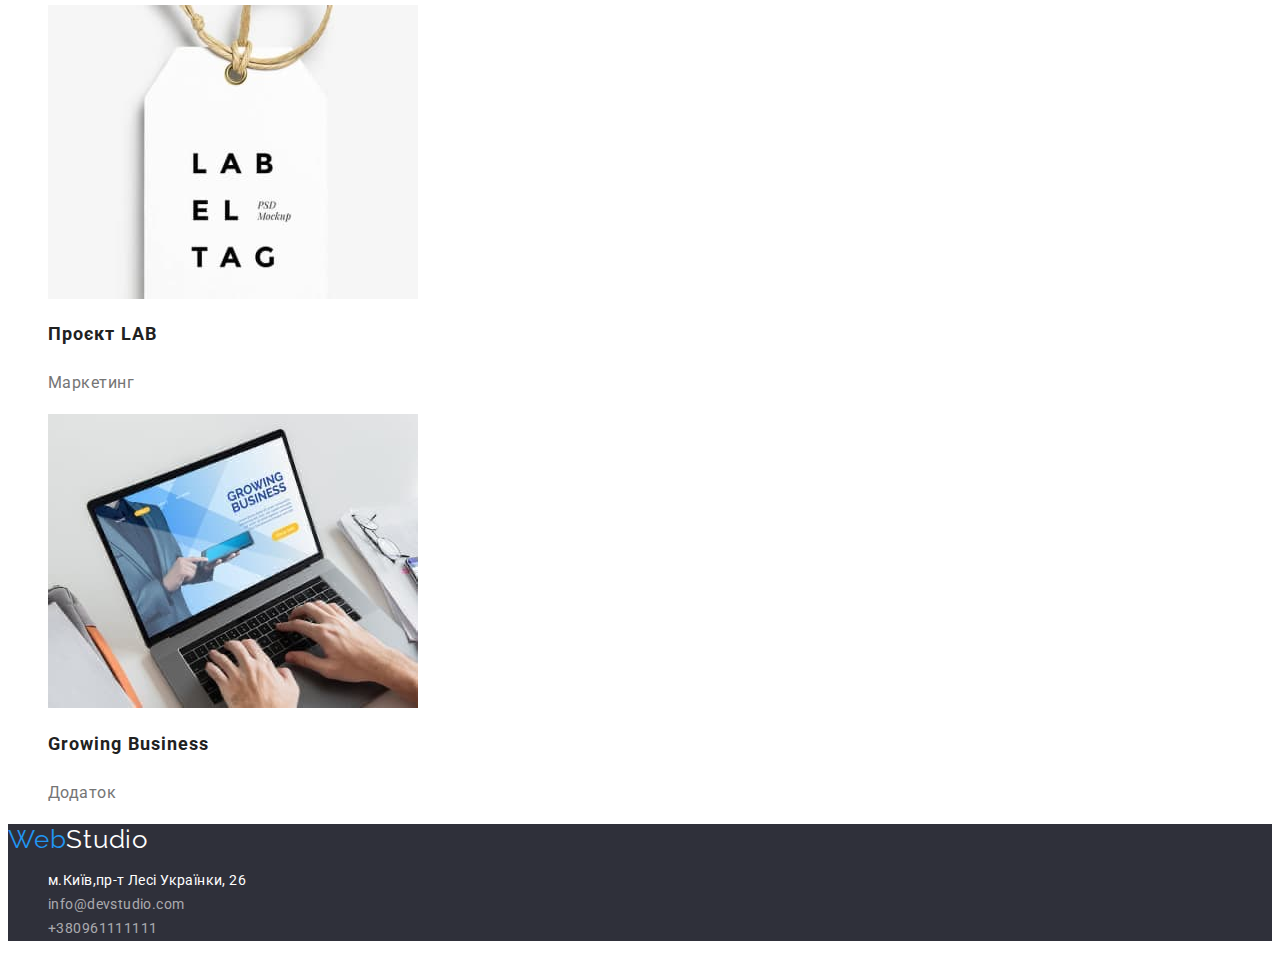
==== commit cec3a232: "Виправлення згідно зауважень ДЗ№2" ====
--- a/portfolio.html
+++ b/portfolio.html
@@ -23,8 +23,8 @@
             </ul>
         </nav>
         <ul class="list">
-            <li><a class="header-link" href="mailto:info@devstudio.com">info@devstudio.com</a></li>
-            <li><a class="header-link" href="tel:+380961111111">+380961111111</a></li>
+            <li><a class="header-links" href="mailto:info@devstudio.com">info@devstudio.com</a></li>
+            <li><a class="header-links" href="tel:+380961111111">+380961111111</a></li>
         </ul>
     </header>
 <main>
@@ -37,7 +37,7 @@
             <li><button type="button" class="button">Маркетинг</button></li>
         </ul>
     </section>
-    <section class="section-images">
+    <section>
         <ul class="list">
             <li>
                 <img src="./images/computer.jpg" alt="комп'ютер" width="370" height="294">
--- a/css/styles.css
+++ b/css/styles.css
@@ -38,7 +38,8 @@
 .decoration {
     text-decoration: none;
 }
-.header-link {
+.header-link,
+.header-links {
     color: var(--color-primary);
     text-decoration: none;
     font-weight: 500;
@@ -54,7 +55,15 @@
     line-height: 1.142;
     letter-spacing: 0.02em;
 }
-.header-link:hover {
+.header-links {
+    color: var(--color-secondary);
+}
+.header-link:hover,
+.header-link:focus {
+    color: var(--color-third);
+}
+.header-links:hover,
+.header-links:focus {
     color: var(--color-third);
 }
 
@@ -69,8 +78,6 @@
     text-align: center;
     letter-spacing: 0.06em;
     text-transform: uppercase;
-    left: 452px;
-    top: 280px;
 }
 .hero-button {
     font-family: 'Roboto','sans-serif';
@@ -78,12 +85,10 @@
     background-color: var(--color-button);
     color: var(--color-primary-white);
     cursor: pointer;
+    font-weight: 216px;
     font-size: 16px;
     line-height: 1.875;
     border-radius: 4px;
-
-    display: flex;
-    align-items: center;
     text-align: center;
     letter-spacing: 0.06em;
 }
@@ -108,9 +113,7 @@
     text-transform: uppercase;
 }
 
-.section-color {
-    background-color: var(--color-section);
-}
+
 .text {
     color: var(--color-secondary);
     font-size: 14px;
@@ -124,19 +127,18 @@
 .team-c {
     background-color: var(--color-primary-white);
 }
-.section-title {
-    color: var(--color-primary);
-    font-family: 'Roboto';
+.title-team {
+    color: var(--color-primary);
+    font-family: 'Roboto','sans-serif';
     font-style: normal;
     font-weight: 700;
     font-size: 36px;
-    line-height: 1.166;
+    line-height: 1.171;
     letter-spacing: 0.03em;
 }
 
 .section-title-igor {
     color: var(--color-primary);
-    font-family: 'Roboto','sans-serif';
     font-style: normal;
     font-weight: 500;
     font-size: 16px;
@@ -145,7 +147,6 @@
     letter-spacing: 0.03em;
 }
 .section-text-pd {
-    font-family: 'Roboto','sans-serif';
     color: var(--color-secondary);
     font-style: normal;
     font-weight: 400;
@@ -156,7 +157,6 @@
 }
 .section-title-olga {
     color: var(--color-primary);
-    font-family: 'Roboto','sans-serif';
     font-style: normal;
     font-weight: 500;
     font-size: 16px;
@@ -166,7 +166,6 @@
 }
 .section-text-fd {
     color: var(--color-secondary);
-    font-family: 'Roboto','sans-serif';
     font-style: normal;
     font-weight: 400;
     font-size: 16px;
@@ -176,7 +175,6 @@
 }
 .section-title-nicholas {
     color: var(--color-primary);
-    font-family: 'Roboto', 'sans-serif';
     font-style: normal;
     font-weight: 500;
     font-size: 16px;
@@ -186,7 +184,6 @@
 }
 .section-text-m {
     color: var(--color-secondary);
-    font-family: 'Roboto', 'sans-serif';
     font-style: normal;
     font-weight: 400;
     font-size: 16px;
@@ -196,7 +193,6 @@
 }
 .section-title-mykhailo {
     color: var(--color-primary);
-    font-family: 'Roboto', 'sans-serif';
     font-style: normal;
     font-weight: 500;
     font-size: 16px;
@@ -206,7 +202,6 @@
 }
 .section-text-d {
     color: var(--color-secondary);
-    font-family: 'Roboto','sans-serif';
     font-style: normal;
     font-weight: 400;
     font-size: 16px;
@@ -223,9 +218,7 @@
 }
 .footer-link-address {
     color: var(--color-footer-address);
-    font-family: 'Roboto','sans-serif';
-    font-style: normal;
-    font-weight: 400;
+    font-style: normal;
     font-size: 14px;
     line-height: 1.714;
     letter-spacing: 0.03em;
@@ -264,7 +257,8 @@
 }
 .button:hover {
     background: var(--color-button);
-    color: var(--color-button-text);
+    color: var(--color-primary-white);
+    
 }
 .button:focus {
     outline-color: transparent;
@@ -272,15 +266,13 @@
     box-shadow: 4px;
 }
 .section-title {
+    color: var(--color-primary);
+    font-family: 'Roboto', 'sans-serif';
+    font-style: normal;
     font-weight: 700;
     font-size: 18px;
     line-height: 2;
     letter-spacing: 0.06em;
-}
-.section-images {
-    color: var(--color-primary);
-    font-family: 'Roboto', 'sans-serif';
-    font-style: normal;
     font-weight: 700;
     font-size: 18px;
     line-height: 2;
@@ -288,6 +280,7 @@
 }
 .section-images-text {
     color: var(--color-secondary);
+    font-weight: 400;
     font-size: 16px;
     line-height: 1.875;
     letter-spacing: 0.03em;
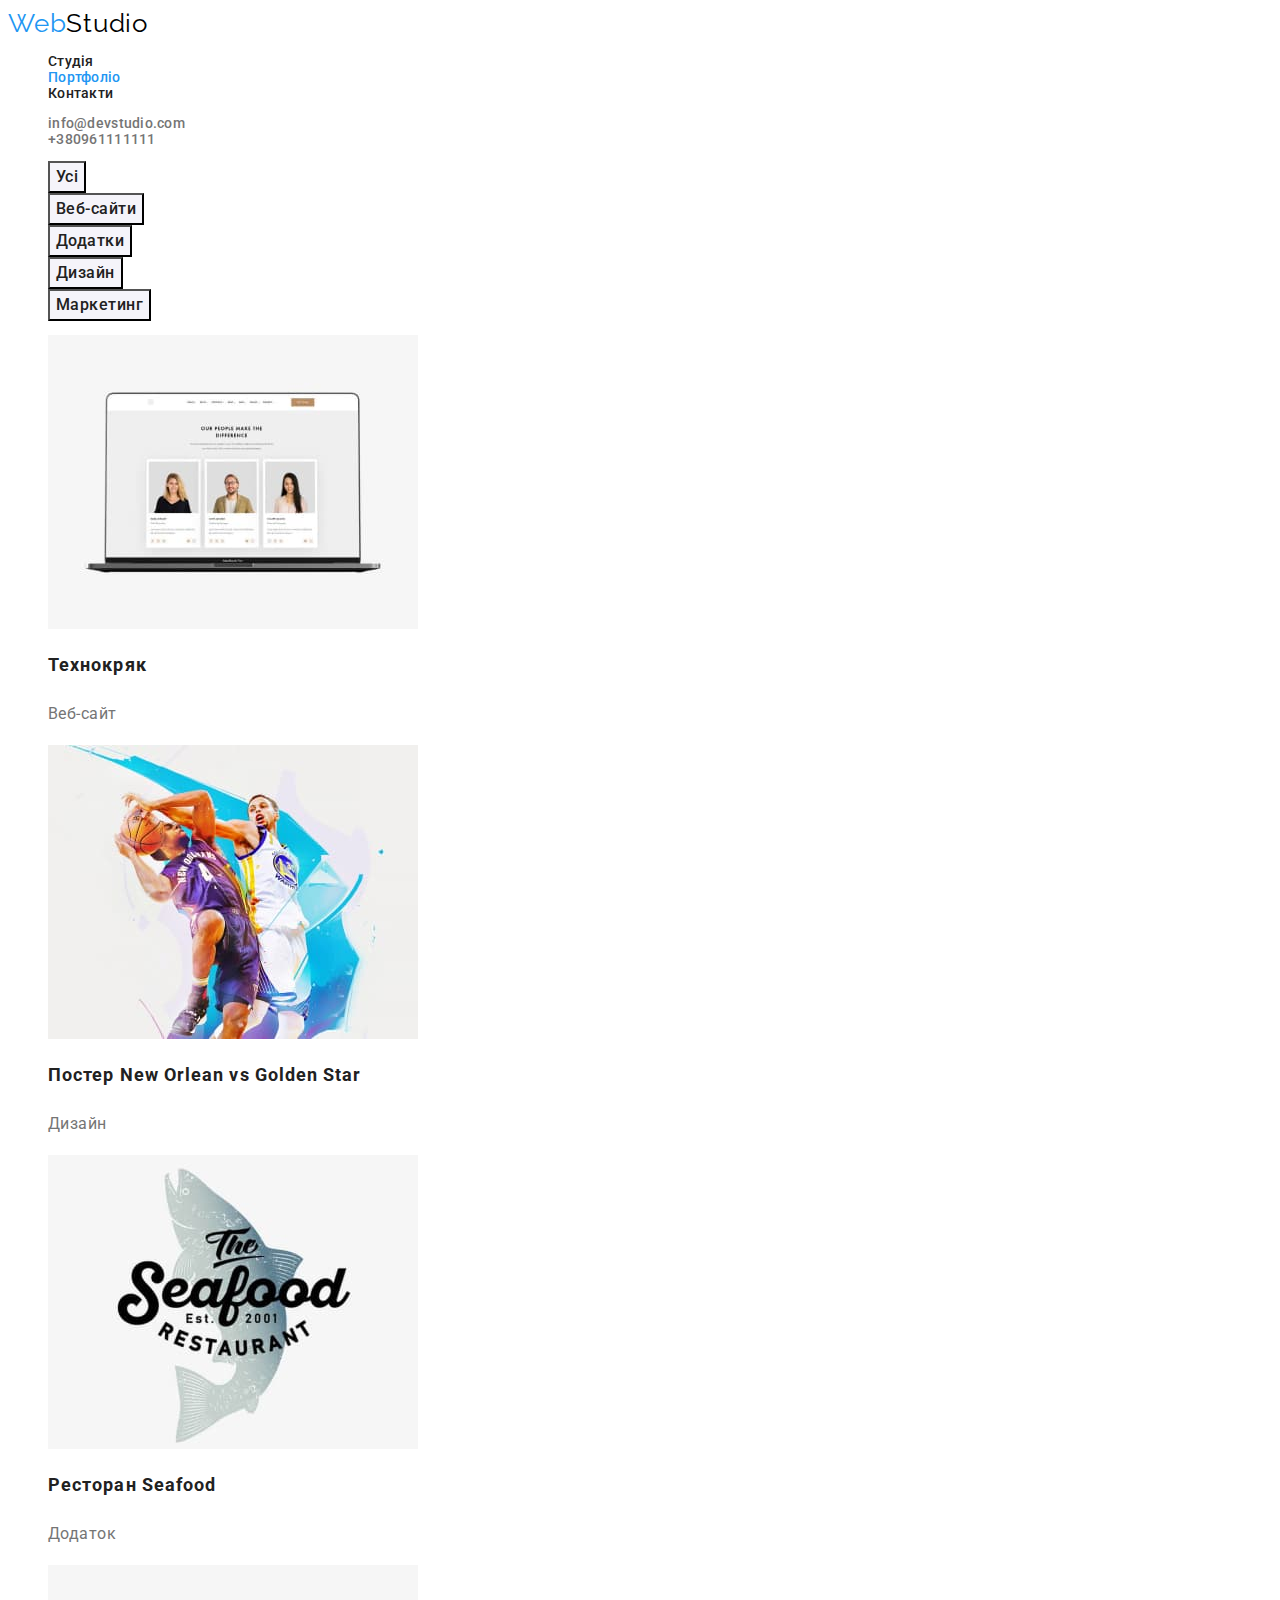
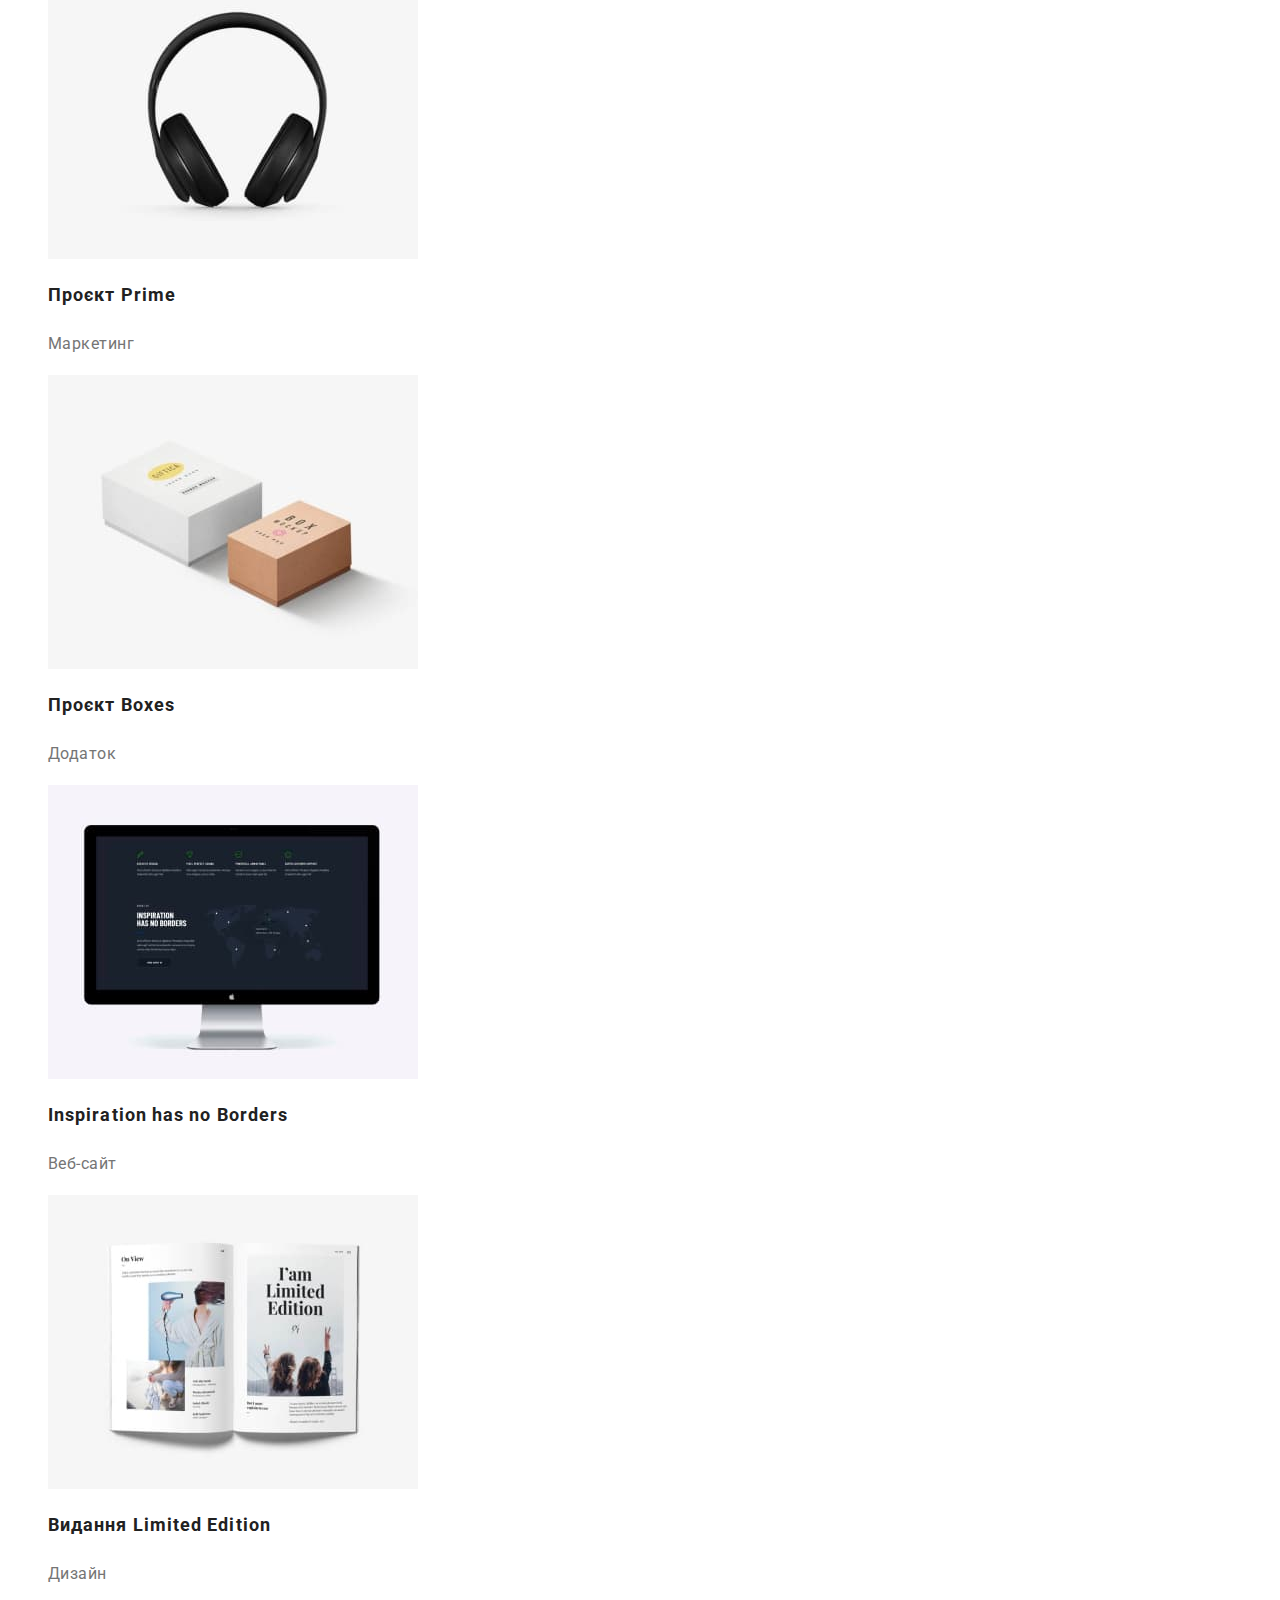
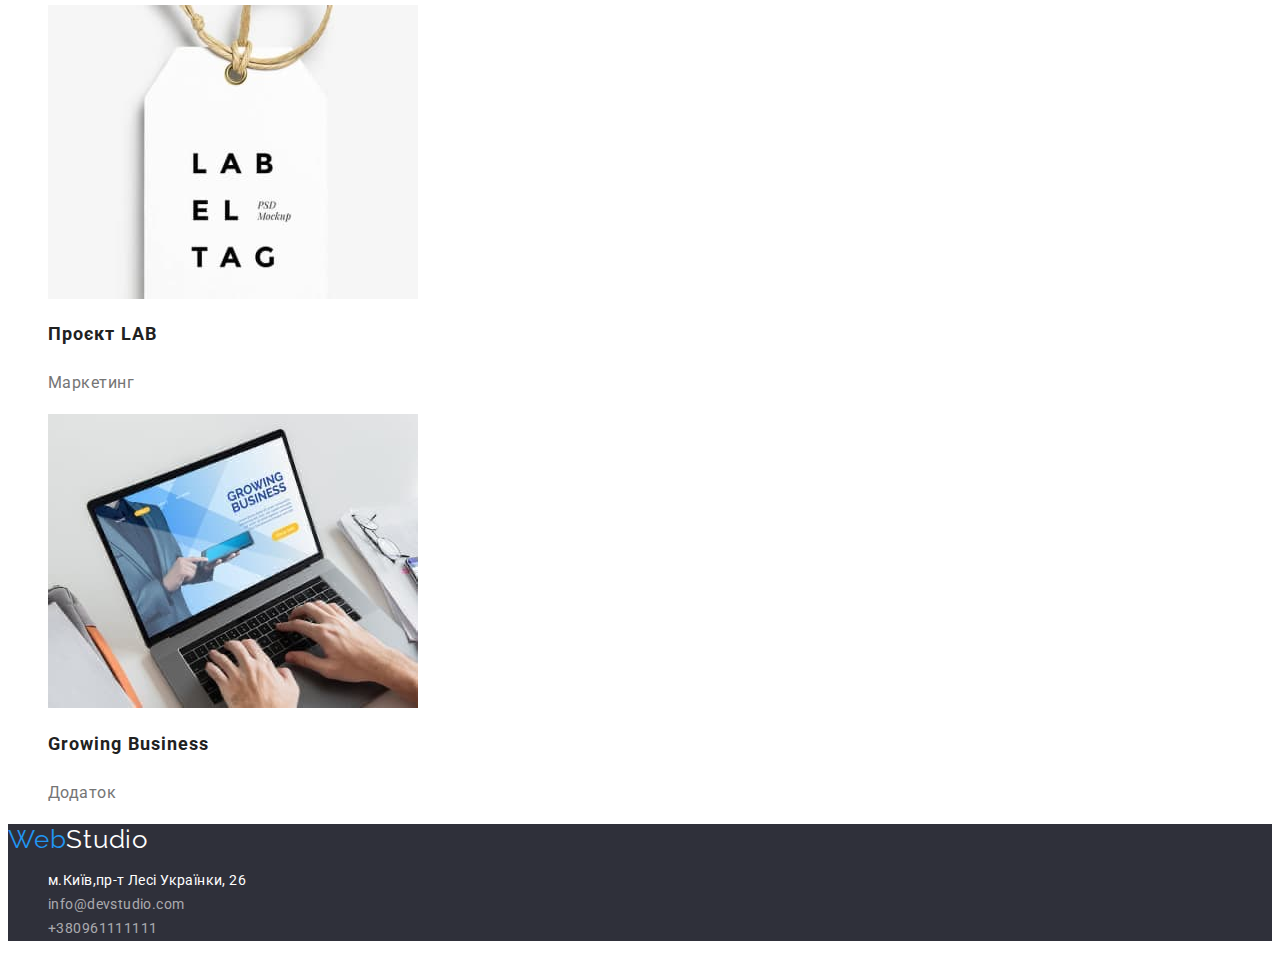
==== commit 9d346491: "Остаточне виправлення ДЗ№2" ====
--- a/portfolio.html
+++ b/portfolio.html
@@ -17,8 +17,8 @@
         <nav class="hero-nav">
             <a class="header-logo-link" href="/index.html">Web<span class="header-logo">Studio</span></a>
             <ul class="list">
-                <li><a class="header-link-blue" href="./index.html">Студія</a></li>
-                <li><a class="header-link" href="./portfolio.html">Портфоліо</a></li>
+                <li><a class="header-link" href="./index.html">Студія</a></li>
+                <li><a class="header-link-blue" href="./portfolio.html">Портфоліо</a></li>
                 <li><a class="header-link" href="#">Контакти</a></li>
             </ul>
         </nav>
@@ -29,6 +29,7 @@
     </header>
 <main>
     <section>
+        <h1 class="visually-hidden">Портфоліо</h1>
         <ul class="list">
             <li><button type="button" class="button">Усі</button></li>
             <li><button type="button" class="button">Веб-сайти</button></li>
@@ -36,51 +37,49 @@
             <li><button type="button" class="button">Дизайн</button></li>
             <li><button type="button" class="button">Маркетинг</button></li>
         </ul>
-    </section>
-    <section>
         <ul class="list">
             <li>
-                <img src="./images/computer.jpg" alt="комп'ютер" width="370" height="294">
+                <a href="#"><img src="./images/computer.jpg" alt="комп'ютер" width="370" height="294"></a>
                 <h2 class="section-title">Технокряк</h2>
                 <p class="section-images-text">Веб-сайт</p>
             </li>
             <li>
-                <img src="./images/basketbool.jpg" alt="баскетбол" width="370" height="294">
+                <a href="#"><img src="./images/basketbool.jpg" alt="баскетбол" width="370" height="294"></a>
                 <h2 class="section-title">Постер New Orlean vs Golden Star</h2>
                 <p class="section-images-text">Дизайн</p>
             </li>
             <li>
-                <img src="./images/seafood.jpg" alt="морська їжа" width="370" height="294">
+                <a href="#"><img src="./images/seafood.jpg" alt="морська їжа" width="370" height="294"></a>
                 <h2 class="section-title">Ресторан Seafood</h2>
                 <p class="section-images-text">Додаток</p>
             </li>
             <li>
-                <img src="./images/headphones.jpg" alt="навушники" width="370" height="294">
+                <a href="#"><img src="./images/headphones.jpg" alt="навушники" width="370" height="294"></a>
                 <h2 class="section-title">Проєкт Prime</h2>
                 <p class="section-images-text">Маркетинг</p>
             </li>
             <li>
-                <img src="./images/boxes.jpg" alt="коробки" width="370" height="294">
+                <a href="#"><img src="./images/boxes.jpg" alt="коробки" width="370" height="294"></a>
                 <h2 class="section-title">Проєкт Boxes</h2>
                 <p class="section-images-text">Додаток</p>
             </li>
             <li>
-                <img src="./images/dcomputer.jpg" alt="комп'ютер" width="370" height="294">
+                <a href="#"><img src="./images/dcomputer.jpg" alt="комп'ютер" width="370" height="294"></a>
                 <h2 class="section-title">Inspiration has no Borders</h2>
                 <p class="section-images-text">Веб-сайт</p>
             </li>
             <li>
-                <img src="./images/book.jpg" alt="книга" width="370" height="294">
+                <a href="#"><img src="./images/book.jpg" alt="книга" width="370" height="294"></a>
                 <h2 class="section-title">Видання Limited Edition</h2>
                 <p class="section-images-text">Дизайн</p>
             </li>
             <li>
-                <img src="./images/lab.jpg" alt="дизайнерська етикетка" width="370" height="294">
+                <a href="#"><img src="./images/lab.jpg" alt="дизайнерська етикетка" width="370" height="294"></a>
                 <h2 class="section-title">Проєкт LAB</h2>
                 <p class="section-images-text">Маркетинг</p>
             </li>
             <li>
-                <img src="./images/g-business.jpg" alt="бізнес" width="370" height="294">
+                <a href="#"><img src="./images/g-business.jpg" alt="бізнес" width="370" height="294"></a>
                 <h2 class="section-title">Growing Business</h2>
                 <p class="section-images-text">Додаток</p>
             </li>
--- a/css/styles.css
+++ b/css/styles.css
@@ -2,6 +2,7 @@
     --color-primary: #212121;
     --color-secondary: #757575;
     --color-header-logo-link: #2196F3;
+    --color-hero-button: #188CE8;
     --color-logo: #000000; 
     --color-third: #2196F3;
     --color-button: #2196F3;
@@ -82,15 +83,23 @@
 .hero-button {
     font-family: 'Roboto','sans-serif';
     font-style: normal;
-    background-color: var(--color-button);
+    background: var(--color-button);
     color: var(--color-primary-white);
     cursor: pointer;
-    font-weight: 216px;
+    font-weight: 700px;
     font-size: 16px;
     line-height: 1.875;
     border-radius: 4px;
     text-align: center;
     letter-spacing: 0.06em;
+}
+.hero-button:hover,
+.hero-button:focus {
+    background-color: var(--color-hero-button);
+    color: var(--color-primary-white);
+    outline-color: transparent;
+    outline-style: solid;
+    box-shadow: 4px;
 }
 .visually-hidden {
     position: absolute;
@@ -246,6 +255,7 @@
 }
 
 .button {
+    background-color: var(--color-bg);
     color: var(--color-primary);
     font-family: 'Roboto','sans-serif';
     cursor: pointer;
@@ -257,8 +267,7 @@
 }
 .button:hover {
     background: var(--color-button);
-    color: var(--color-primary-white);
-    
+    color: var(--color-primary-white);   
 }
 .button:focus {
     outline-color: transparent;
@@ -273,10 +282,6 @@
     font-size: 18px;
     line-height: 2;
     letter-spacing: 0.06em;
-    font-weight: 700;
-    font-size: 18px;
-    line-height: 2;
-    letter-spacing: 0.06em;
 }
 .section-images-text {
     color: var(--color-secondary);
